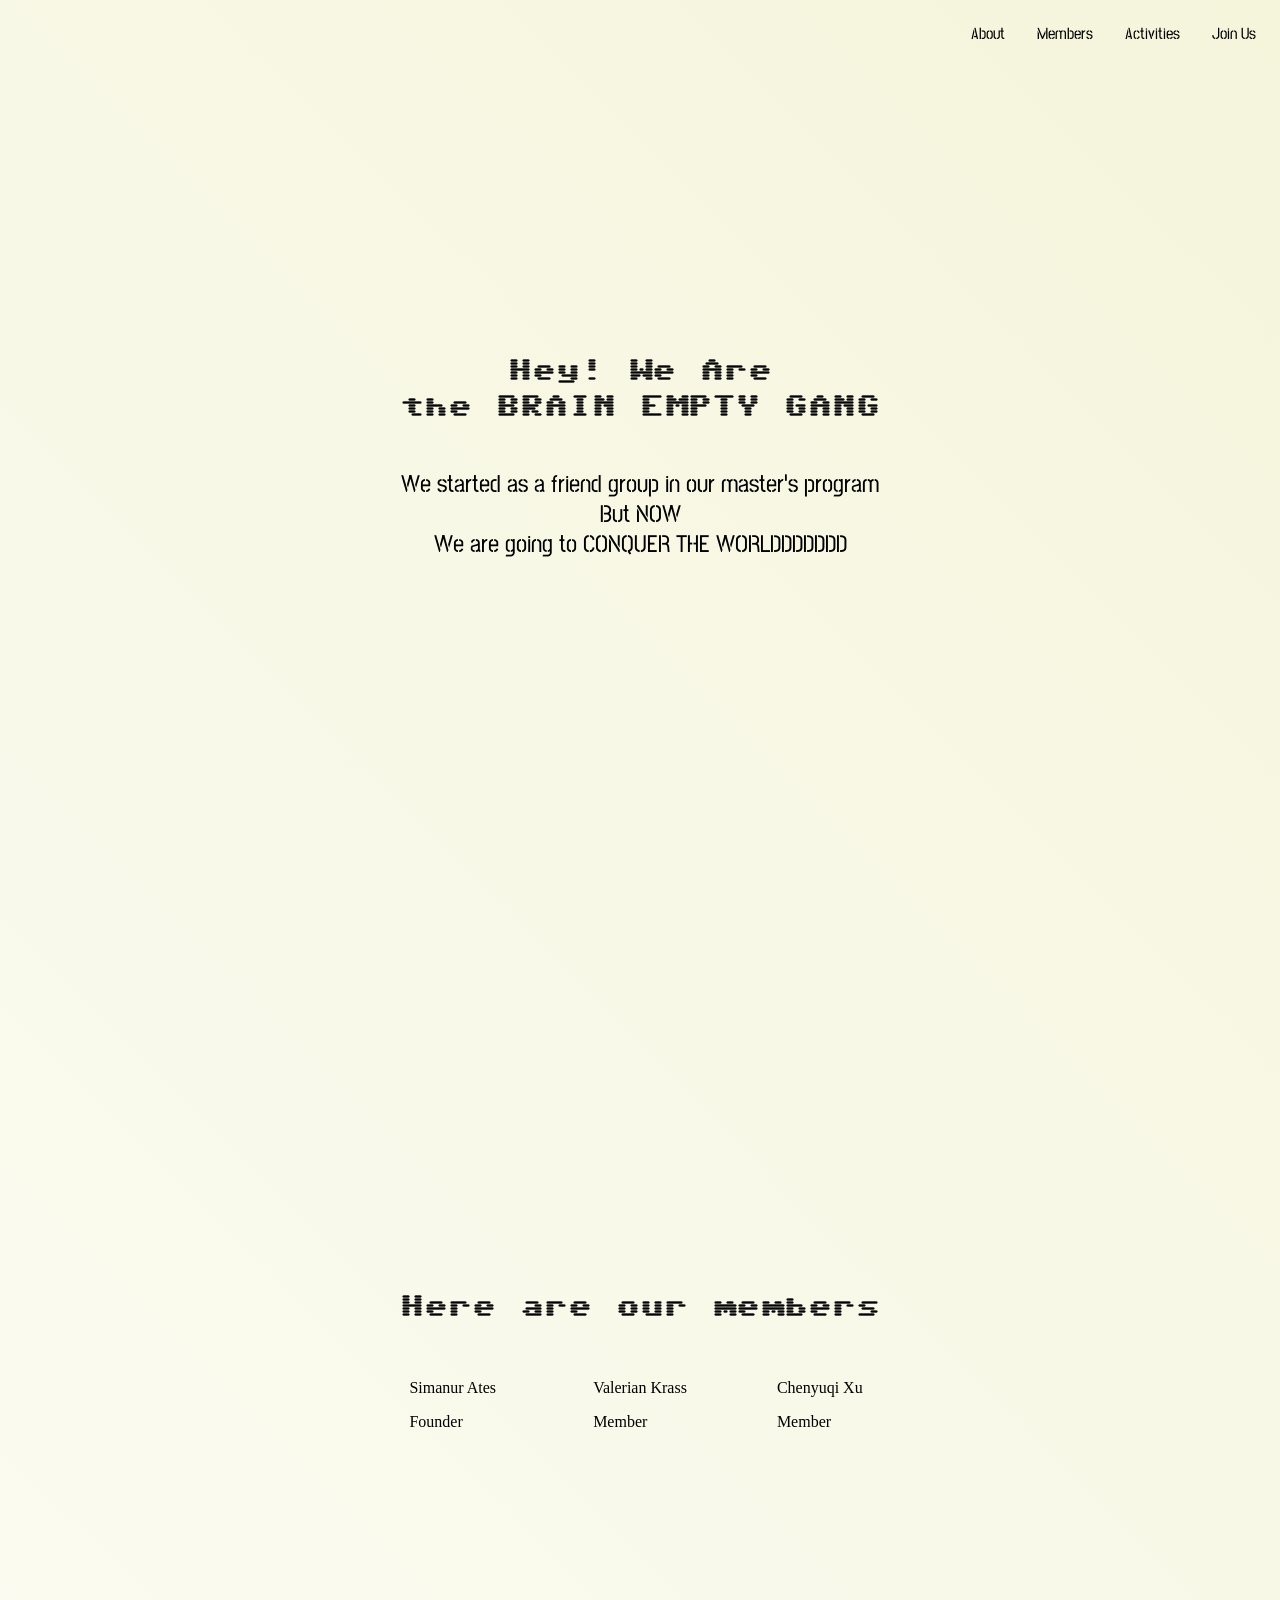
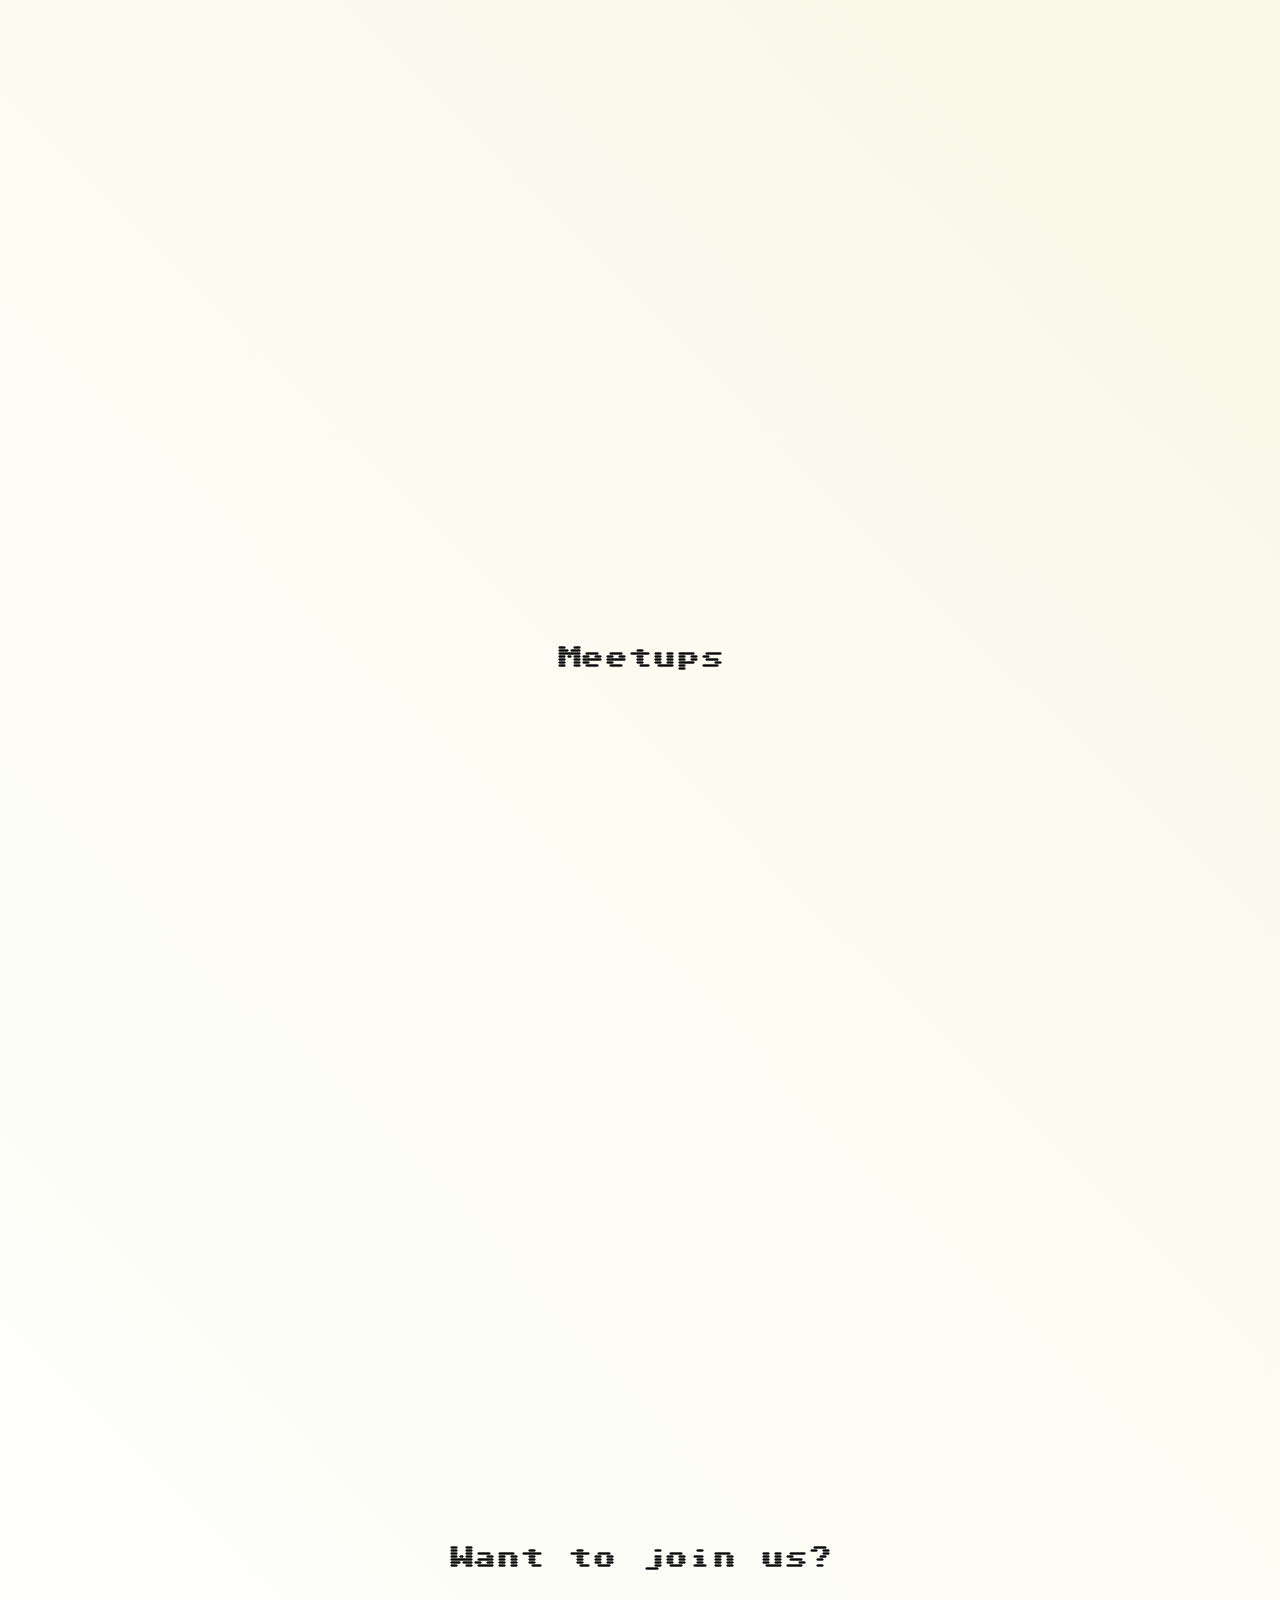
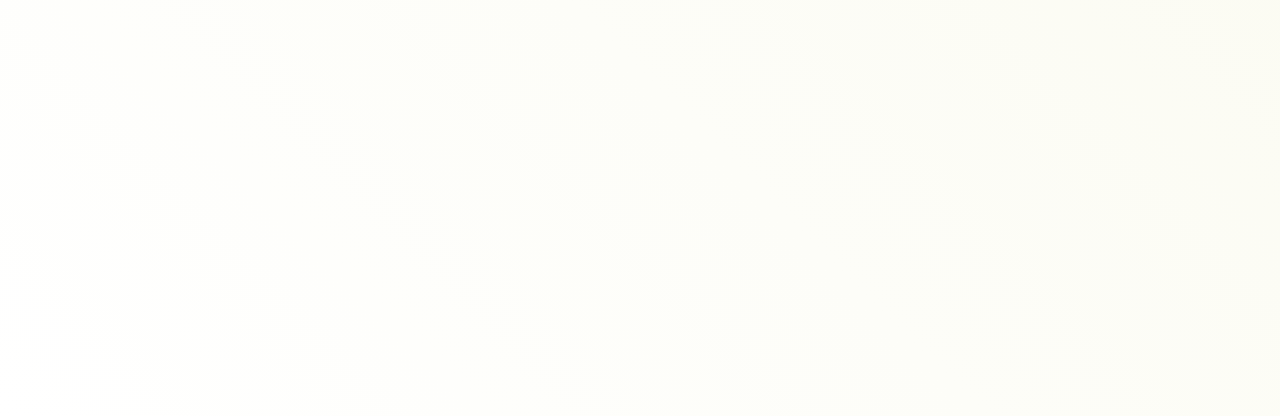
==== Brain Empty.html @ 0d3ce8e7 "Add files via upload" ====
<!DOCTYPE html>
<html lang="en">
<head>
    <meta charset="UTF-8">
    <meta name="viewport" content="width=device-width, initial-scale=1.0">
    <title>Brain Empty</title>
    <link rel="stylesheet" href="brain-empty-styles.css" />
    <link rel="preconnect" href="https://fonts.googleapis.com">
    <link rel="preconnect" href="https://fonts.gstatic.com" crossorigin>
    <link href="https://fonts.googleapis.com/css2?family=Sixtyfour&family=Stick+No+Bills:wght@200..800&display=swap" rel="stylesheet">  
</head>

<body>
    <!--navigation bar-->
    <nav id="navbar" class="nav">
        <ul class="nav-list">
          <li>
            <a href="#about">About</a>
          </li>
          <li>
            <a href="#members">Members</a>
          </li>
          <li>
            <a href="#activities">Activities</a>
          </li>
          <li>
            <a href="#join-us">Join Us</a>
          </li>
        </ul>
      </nav>

    <!--about-->
    <section id = "about" class = "about">
        <h1 class = "section-title">Hey! We Are </br> the BRAIN EMPTY GANG</h1>
        <p class = "intro">We started as a friend group in our master's program</br> But NOW </br>We are going to CONQUER THE WORLDDDDDDD</p>
    </section>

    <!--members-->
    <section id = "members" class = "members">
        <h1 class = "section-title">Here are our members</h1>
        <div class = "profile">
            <div class = "SA">
                <img>
                <p>Simanur Ates</p>
                <p>Founder</p>
            </div>
            
            <div class = "VK">
                <img>
                <p>Valerian Krass</p>
                <p>Member</p>
            </div>
            
            <div class = "CX">
                <img>
                <p>Chenyuqi Xu</p>
                <p>Member</p>
            </div>
        </div>
    </section>

    <!--activities-->
    <section id = "activities" class = "activities">
        <h1 class = "section-title">Meetups</h1>
    </section>

    <!--join us-->
    <section id = "join-us" class = "join-us">
        <h1 class = "section-title">Want to join us?</h1>
    </section>
</body>
</html>
---- brain-empty-styles.css ----
/*background color*/
body {
  min-height: 100vh;
  background: linear-gradient(45deg, white, beige);
}

/*smooth transition*/
html {
  scroll-behavior: smooth;
}

/*navigation bar*/
.nav {
    display: flex;
    width: 100%;
    justify-content: flex-end;
    position: fixed;
    font-family: "Stick No Bills", serif;
}

.nav-list {
  display: flex;
}

ul {
  list-style-type: none;
}

a {
  text-decoration: none;
  color: black;
  margin-right: 2rem;
}

/*fonts*/
.section-title {
    text-align: center;
    line-height: 150%;
    font-family: "Sixtyfour", serif;
    font-optical-sizing: auto;
    font-weight: 400;
    font-style: normal;
    font-variation-settings:
      "BLED" 0,
      "SCAN" 0;
  }

  .intro {
    font-family: "Stick No Bills", serif;
    font-optical-sizing: auto;
    font-weight: 400;
    font-style: normal;
    font-size: 1.5rem;
    text-align: center;
  }

  .profile {
    display: grid;
    grid-template-columns: repeat(3, 1fr);
    gap: 10vh;
  }
  
  .personal-info {
    font-family: "Stick No Bills", serif;
    font-optical-sizing: auto;
    font-weight: 400;
    font-style: normal;
    font-size: 1rem;
    text-align: center;
    line-height: 150%;
  }

  /*outline*/
  .about {
    min-height: 100vh;
    display: flex;
    flex-direction: column;
    justify-content: center;
    align-items: center;
  }

  .members {
    min-height: 100vh;
    display: flex;
    flex-direction: column;
    justify-content: center;
    align-items: center;
  }

  .activities {
    min-height: 100vh;
    display: flex;
    flex-direction: column;
    justify-content: center;
    align-items: center;
  }

  .join-us {
    min-height: 100vh;
    display: flex;
    flex-direction: column;
    justify-content: center;
    align-items: center;
  }
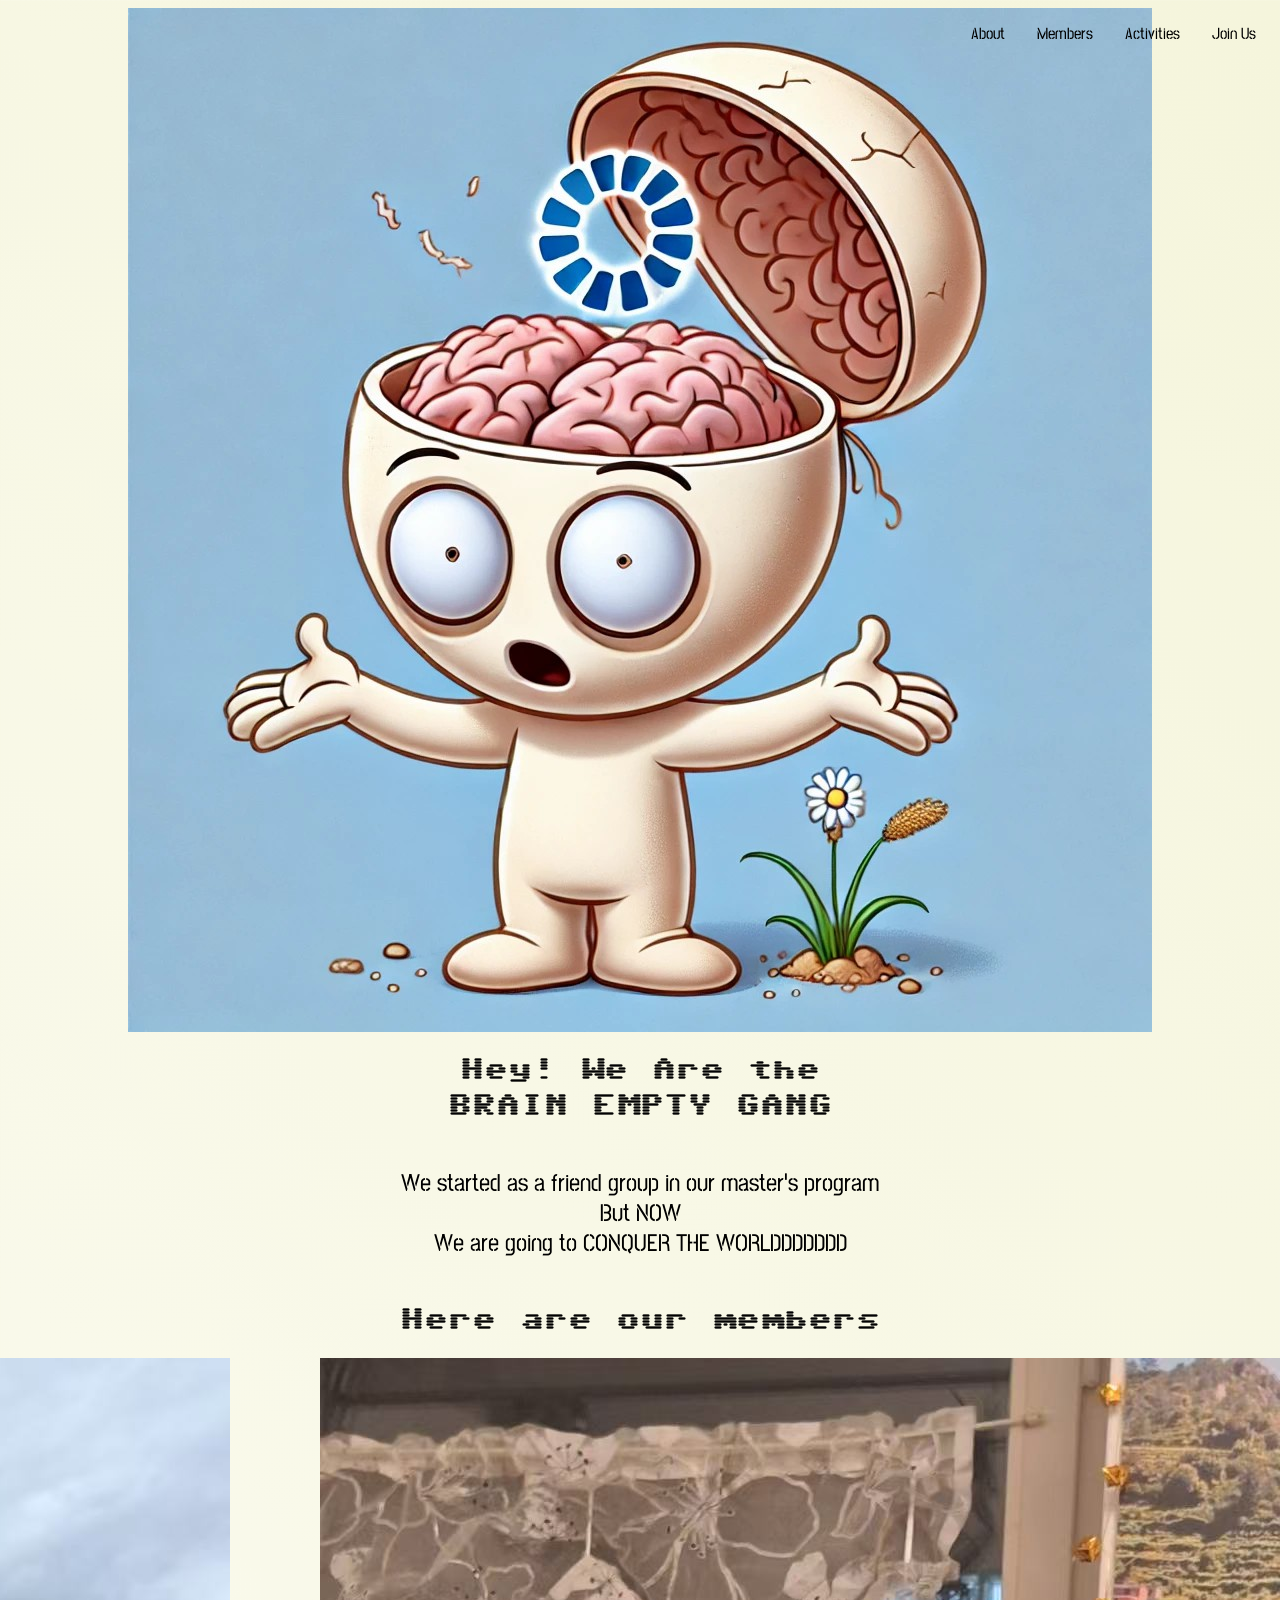
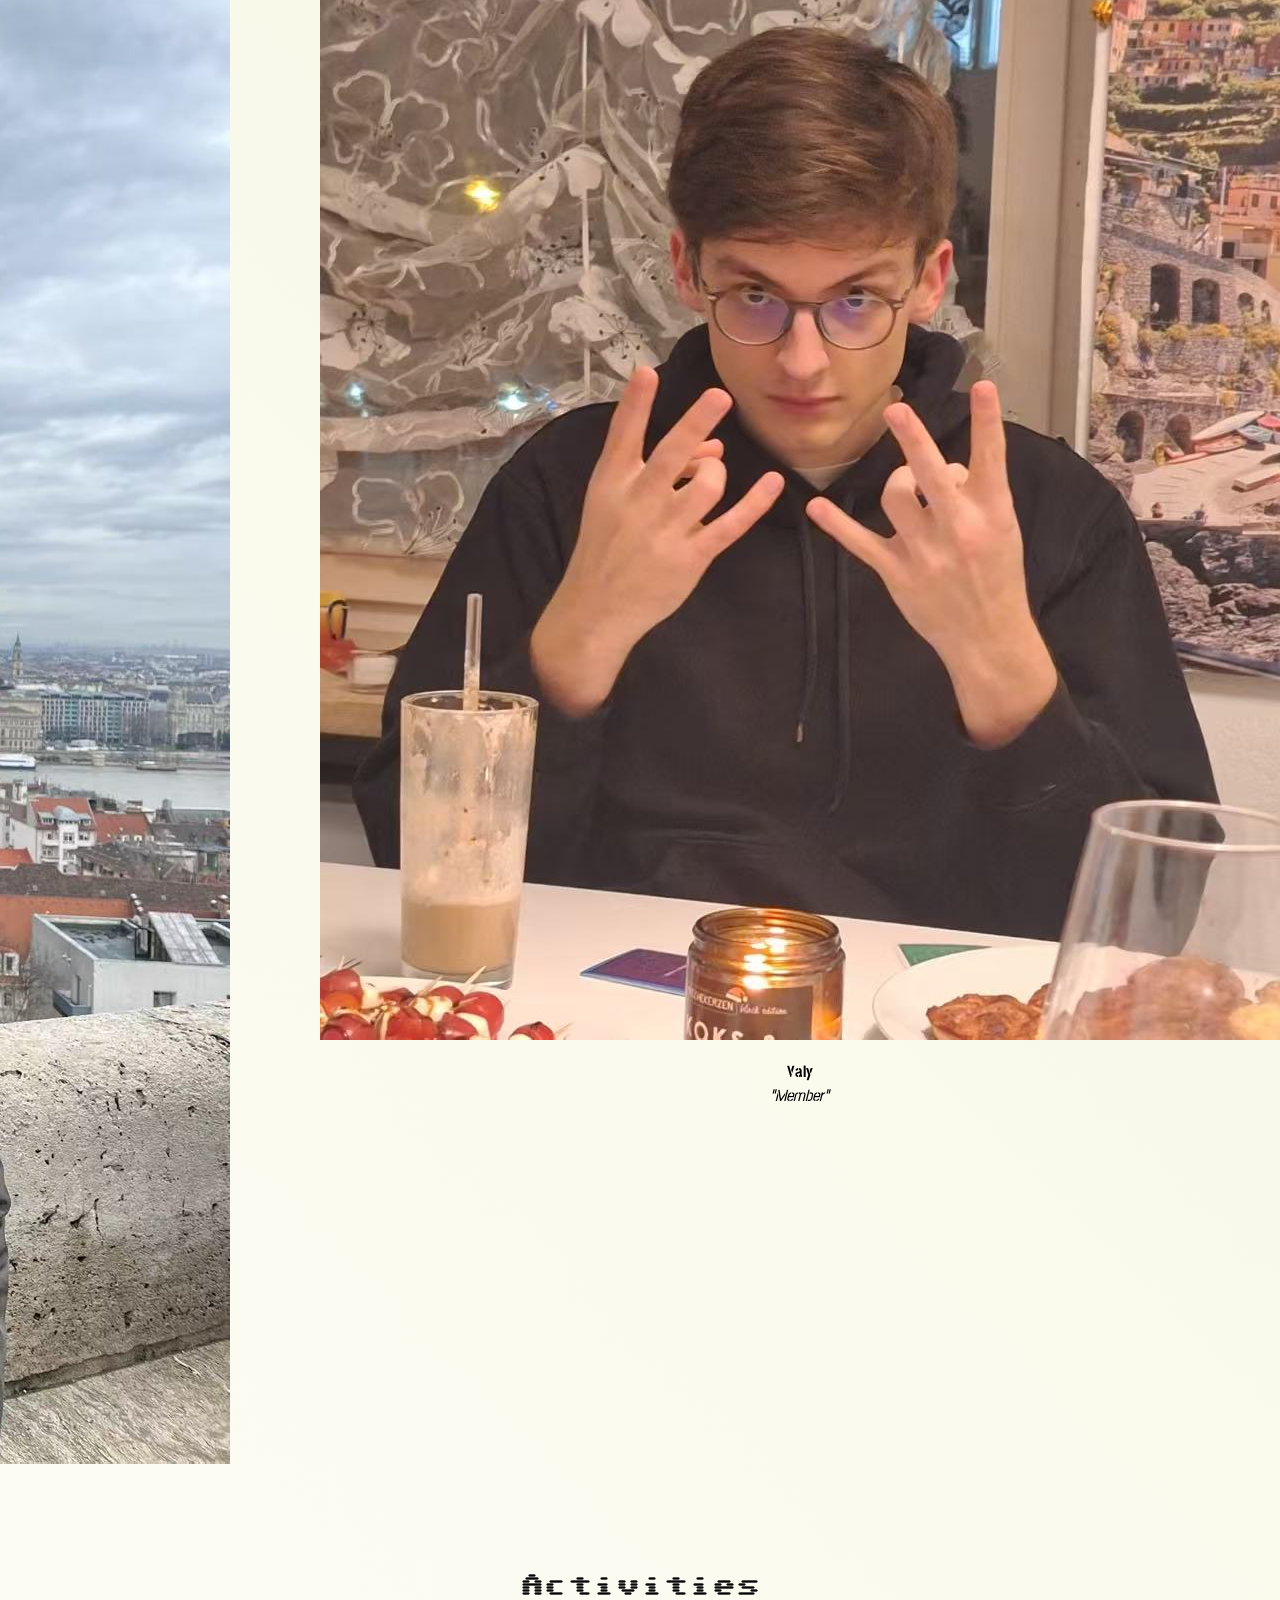
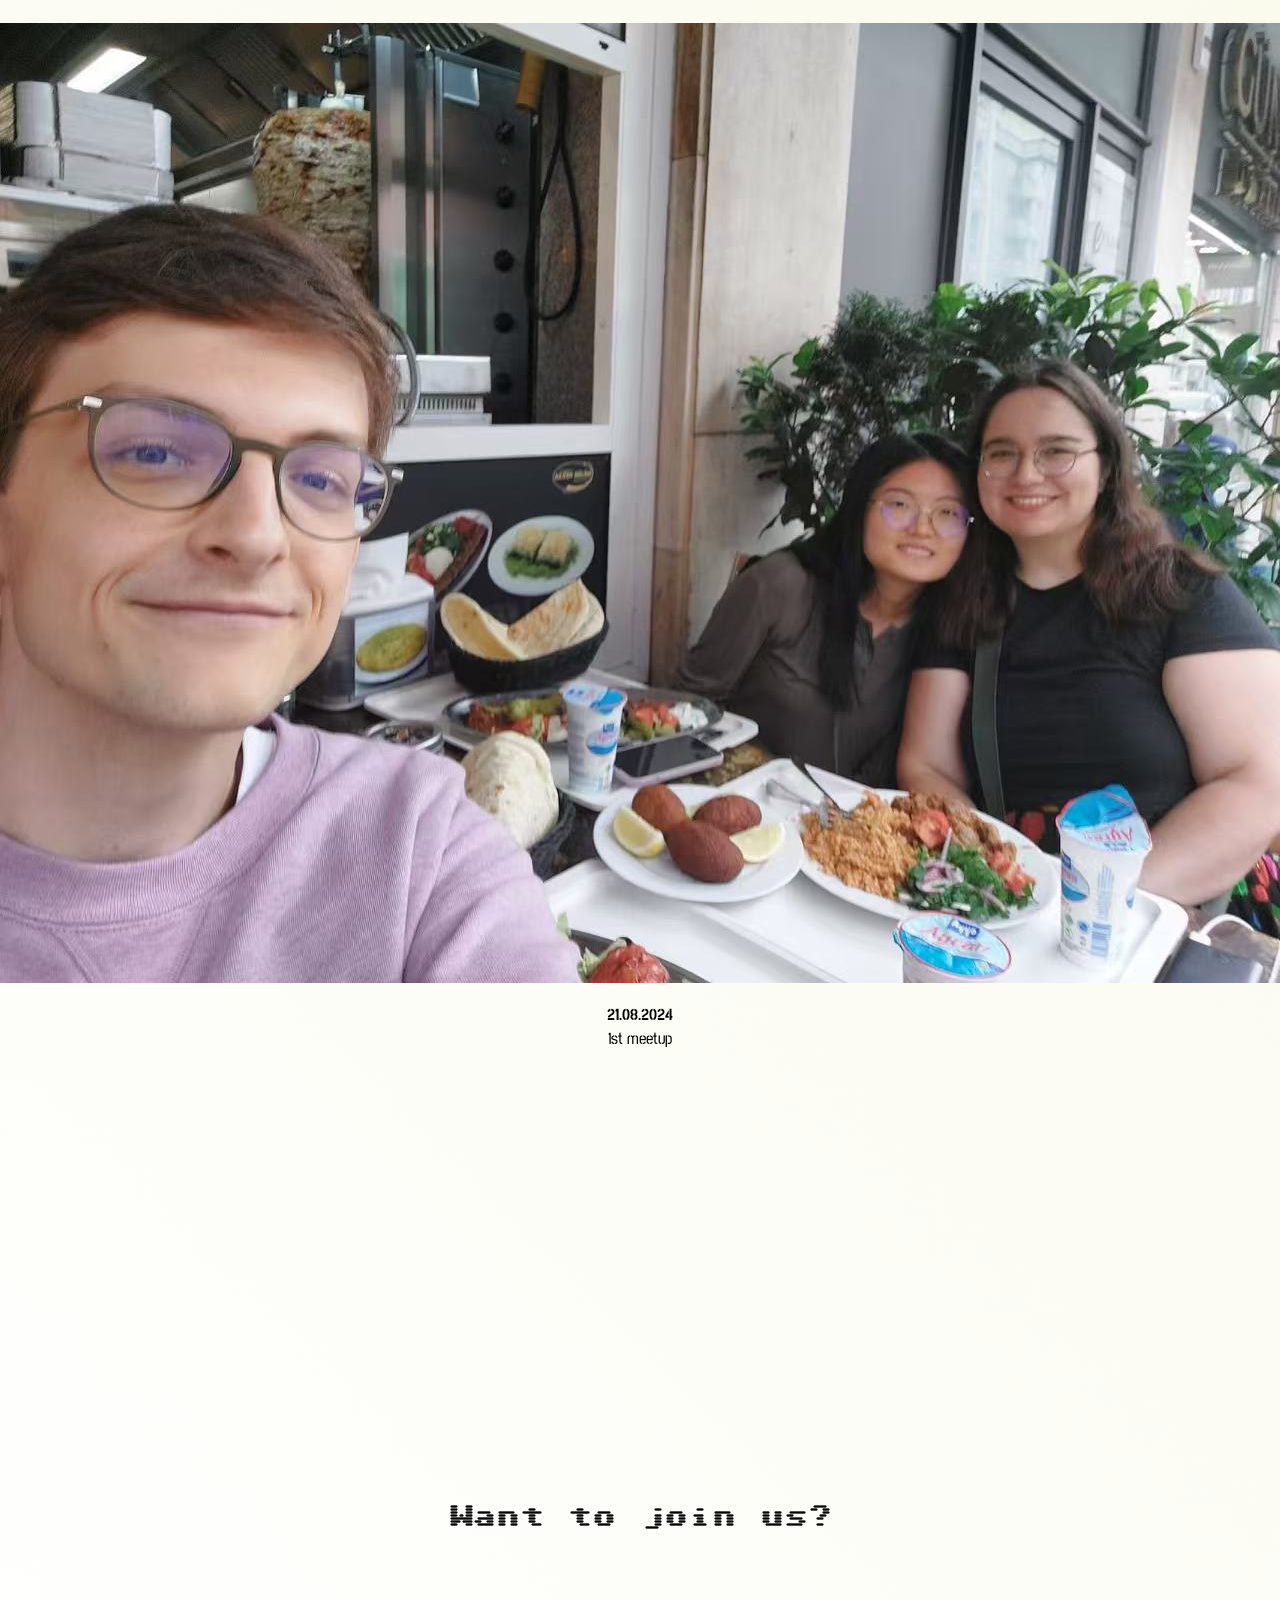
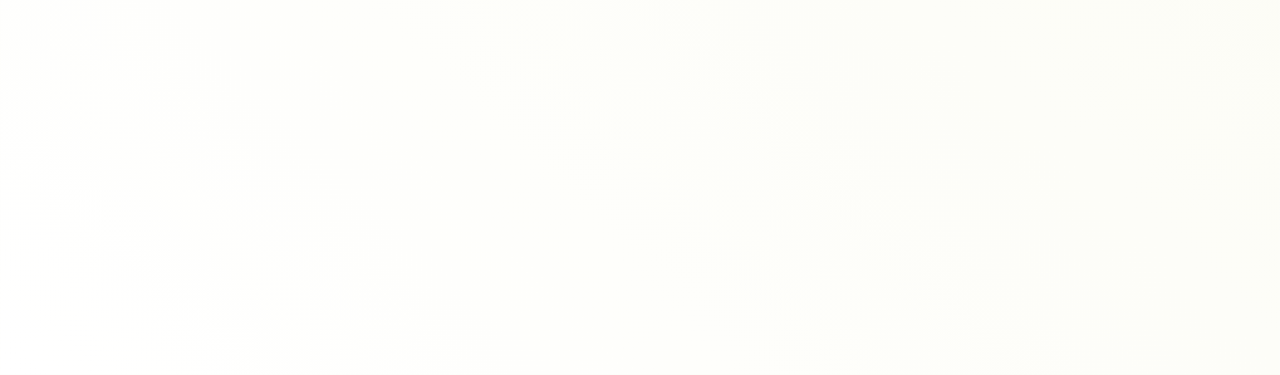
==== commit d7145ab8: "Update Brain Empty.html" ====
--- a/Brain Empty.html
+++ b/Brain Empty.html
@@ -31,7 +31,8 @@
 
     <!--about-->
     <section id = "about" class = "about">
-        <h1 class = "section-title">Hey! We Are </br> the BRAIN EMPTY GANG</h1>
+        <img src = "./Logo.jpg" alt = "logo" class="profile-pic">
+        <h1 class = "section-title">Hey! We Are the </br> BRAIN EMPTY GANG</h1>
         <p class = "intro">We started as a friend group in our master's program</br> But NOW </br>We are going to CONQUER THE WORLDDDDDDD</p>
     </section>
 
@@ -40,33 +41,34 @@
         <h1 class = "section-title">Here are our members</h1>
         <div class = "profile">
             <div class = "SA">
-                <img>
-                <p>Simanur Ates</p>
-                <p>Founder</p>
+                <img src = "./SA.jpg" alt = "Sima" class="profile-pic">
+                <p class = "personal-info"><b>Sima</b></br><i>"Founder"</i></p>
             </div>
-            
             <div class = "VK">
-                <img>
-                <p>Valerian Krass</p>
-                <p>Member</p>
+                <img src = "./VK.jpg" alt = "Valy" class="profile-pic">
+                <p class = "personal-info"><b>Valy</b></br><i>"Member"</i></p>
             </div>
-            
             <div class = "CX">
-                <img>
-                <p>Chenyuqi Xu</p>
-                <p>Member</p>
+                <img src = "./CX.jpg" alt = "Yuqi" class="profile-pic">
+                <p class = "personal-info"><b>Yuqi</b></br><i>"Member"</i></p>
             </div>
         </div>
     </section>
 
     <!--activities-->
     <section id = "activities" class = "activities">
-        <h1 class = "section-title">Meetups</h1>
+        <h1 class = "section-title">Activities</h1>
+        <div>
+          <img src = "./activity1.jpg" alt = "Activity1" class = "profile-pic">
+          <p class = "personal-info"><strong>21.08.2024</strong></br>1st meetup</p>
+        </div>
     </section>
 
     <!--join us-->
     <section id = "join-us" class = "join-us">
         <h1 class = "section-title">Want to join us?</h1>
     </section>
+
+    <!--copyright-->
 </body>
-</html>+</html>
